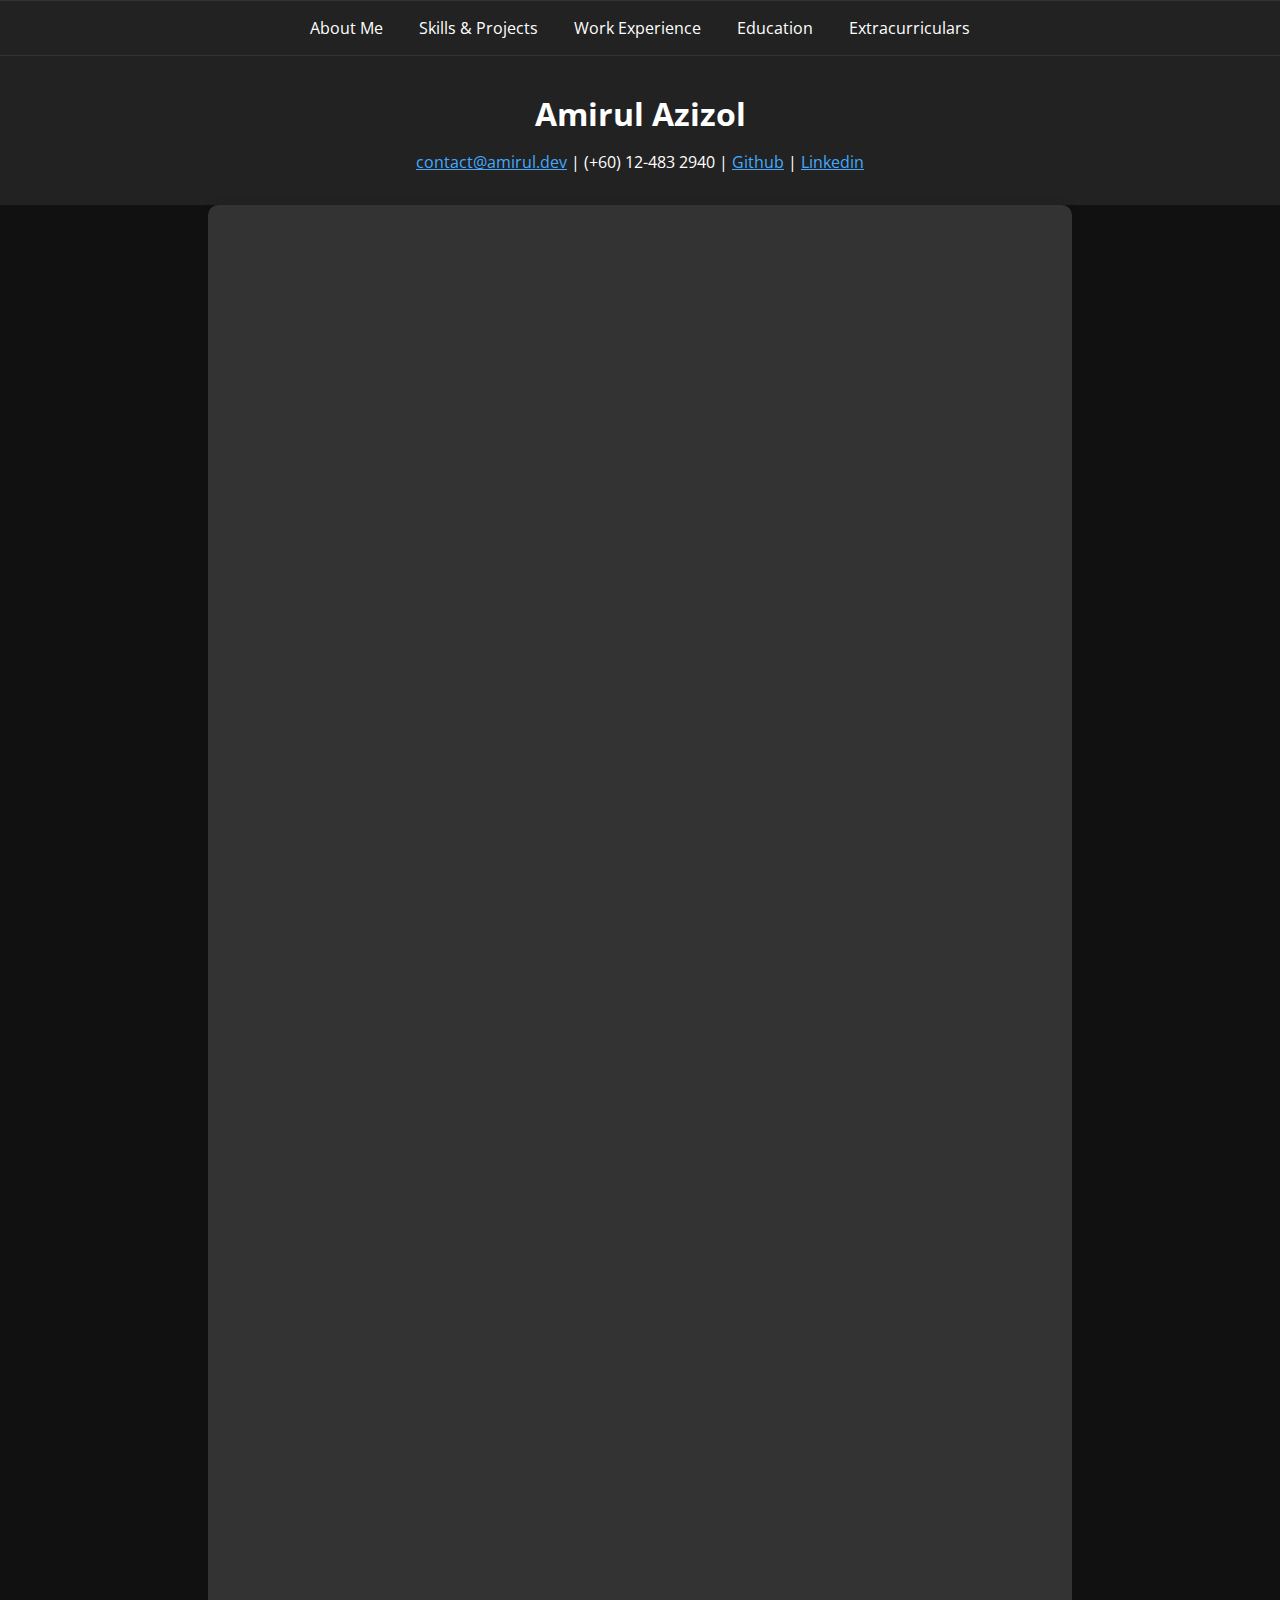
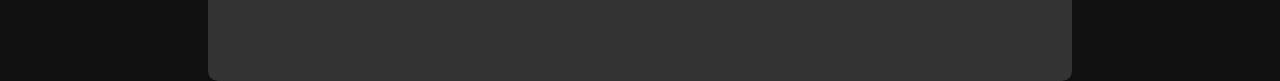
==== index.html @ 0a41a3e0 "initial commit" ====
<!DOCTYPE html>
<html lang="en">
<head>
<meta charset="UTF-8">
<meta name="viewport" content="width=device-width, initial-scale=1.0">
<title>Amirul Azizol</title>
<link rel="stylesheet" href="styles.css">
<link href="https://fonts.googleapis.com/css2?family=Open+Sans:wght@400;600;700&display=swap" rel="stylesheet">
</head>
<body>
  <header style="margin-top: 55px;">
    <h1>Amirul Azizol</h1>
    <p></p><a href="https://mail.google.com/">contact@amirul.dev</a> | (+60) 12-483 2940 | <a href="https://github.com/brightcosmo" target="_blank">Github</a> | <a href="https://www.linkedin.com/in/amirulazizol/" target="_blank2">Linkedin</a></p>
  </header>
  <nav>
    <ul>
      <li><a href="#about">About Me</a></li>
      <li><a href="#skills">Skills & Projects</a></li>
      <li><a href="#work">Work Experience</a></li>
      <li><a href="#education">Education</a></li>
      <li><a href="#extracurriculars">Extracurriculars</a></li>
    </ul>
  </nav>
  <div class="container">
    <section id="about" class="fade-in-up-scroll" style="margin-top: 0px;">
      <h2 style="margin-top: 0;">About Me</h2>
      <p>
        I am a second year student pursuing a bachelor's in Computer Science. I am proficient in English and Malay, and I have years of experience in numerous programming languages, software, and other skills listed below. I have a passion for software development, cybersecurity, and data science but am eager to develop my skills in a variety of tech fields. I aspire to be a software developer or a cybersecurity expert in the future.
      </p>
    </section>
    <section id="skills" class="fade-in-up-scroll">
      <h2>Skills & Projects</h2>
      <p><strong>Skills:</strong> HTML & CSS, Cybersecurity, Mobile App Development, UI/UX design (Figma), Database Management, Data Visualization (Tableau), Scrum & Agile Framework</p>
      <p><strong>Programming Languages:</strong> Python, Java, Javascript, R, Typescript, Haskell</p>
      <p><strong>Projects:</strong> KitaHack 2023 Participant - Our team developed an app called Vital Vision, a health-focused smartphone app that uses photoplethysmography to detect the user's heart rate without special equipment.</p>
    </section>
    <section id="work" class="fade-in-up-scroll">
      <h2>Work Experience</h2>
        <p><strong>Monash University - FIT1045 Tutor</strong> (Feb. 2023 – Present)</p>
      <ul>
        <li>Tutored junior students for FIT1045 (Introduction to programming)</li>
        <li>Provided online lessons, additional study materials, and general advice for the unit</li>
        <li>Also acted as a student mentor from Feb 2023 - March 2023</li>
      </ul>
    </section>
    <section id="education" class="fade-in-up-scroll">
      <h2>Education</h2>
      <p><strong>Monash University - Bachelor of Computer Science</strong> (Feb. 2022 – Present)</p>
      <ul>
        <li>Major in computer science, minor in cybersecurity</li>
        <li>Recipient of Monash High Achiever Award (top 1%)</li>
        <li>CGPA / GPA: 4.0</li>
        <li>Weighted Average Mark: 89.3</li>
    </ul>
    <p><strong>Sunway College - Monash University Foundation Year</strong> (Jan. 2021 – Nov. 2021)</p>
    <ul>
        <li>Recipient of Jeffrey Cheah Entrance Scholarship</li>
        <li>Overall Mark: 94</li>
      </ul>
    </section>
    <section id="extracurriculars" class="fade-in-up-scroll">
      <h2>Extracurriculars</h2>
      <p><strong>Monash Tennis Club - Secretary</strong> (Feb. 2023 – Present)</p>
      <ul>
        <li>Produced a CNS proposal to revive the previously disbanded club</li>
        <li>Managed basic administrative tasks such as membership registration, hiring coaches, booking venues etc</li>
        </ul>
        <p><strong>Monash Robotics Club - Activities Subcommittee</strong> (Aug. 2023 – Present)</p>
        <ul>
        <li>Responsible for 3D printing for events</li>
        </ul>
        <p><strong>Monash Career Peer - Public Relations Officer</strong> (Jan. 2023 – Jun. 2023)</p>
        <ul>
        <li>Sought internship opportunities for club members weekly</li>
        <li>Helped liaise with external parties and companies for club events</li>
    </ul>
        <p><strong>Monash Cup Tournament - Esports Caster</strong> (Aug. 2023 – Sep. 2023)</p>
    <ul>
        <li>Provided live commentary and analysis during matches</li>
        <li>Interviewed winning teams and assisted with production/observing</li>
      </ul>
    </section>
  </div>
<script>
  // Smooth scroll function
  function smoothScroll(targetOffset) {
    window.scrollTo({
      top: targetOffset,
      behavior: 'smooth'
    });
  }

  // Scroll to section on navigation click
  document.querySelectorAll('nav a').forEach(link => {
    link.addEventListener('click', function(e) {
      e.preventDefault();
      const targetSection = document.querySelector(this.getAttribute('href'));
      const targetOffset = targetSection.offsetTop - 60; // Adjust the offset as needed
      smoothScroll(targetOffset);
    });
  });

  // Apply animations when sections come into view
  const sections = document.querySelectorAll('.fade-in-up-scroll');
  sections.forEach((section, index) => {
    section.style.animation = `fadeInUp 1s ease-in-out ${index * 0.2}s forwards`; // Adjust the delay as needed
  });

  if ('scrollRestoration' in history) {
    history.scrollRestoration = 'manual';
  }
</script>
  
</body>
</html>
---- styles.css ----
body {
  font-family: 'Open Sans', sans-serif;
  margin: 0;
  padding: 0;
  background-color: #111;
  color: #fff;
}

header {
    background-color: #222;
    color: #fff;
    text-align: center;
    margin: 4rem auto 0;
    padding: 1rem;
  }

.container {
  max-width: 800px;
  padding: 2rem;
  margin: 0 auto;
  box-shadow: 0 0 10px rgba(0, 0, 0, 0.1);
  border-radius: 10px;
  background-color: #333;
}

.container section {
    margin-top: 2rem; /* Adjust as needed */
}

h1, h2 {
  margin-bottom: 0.5rem;
  text-align: center;
}

h1 {
  font-size: 2rem;
}

h2 {
  font-size: 1.5rem;
  border-bottom: 1px solid #66aaff;
  padding-bottom: 0.5rem;
}

p {
  margin-bottom: 1rem;
}

ul {
  list-style-type: disc;
  margin-left: 1.5rem;
}

@keyframes fadeInUp {
  0% {
    opacity: 0;
    transform: translateY(20px);
  }
  100% {
    opacity: 1;
    transform: translateY(0);
  }
}

section {
  margin-top: 3rem;
  opacity: 0;
  transform: translateY(20px);
  transition: opacity 1s ease-in-out, transform 1s ease-in-out;
}

@keyframes fadeInUpScroll {
  0% {
    opacity: 0;
    transform: translateY(20px);
  }
  100% {
    opacity: 1;
    transform: translateY(0);
  }
}

nav {
    background-color: #222; 
    border-top: 1px solid #333; 
    border-bottom: 1px solid #333; 
    padding: 1rem 0;
    text-align: center;
    position: fixed;
    top: 0;
    width: 100%;
    z-index: 2;
    
}
nav ul {
    list-style-type: none;
    margin: 0;
    padding: 0;
}
nav li {
    display: inline;
    margin: 0 1rem;
}
nav a {
    color: #fff;
    text-decoration: none;
    transition: color 0.3s ease-in-out;
}
nav a:hover {
    color: #44aaff;
    text-decoration: underline;
}
a {
  color: #44aaff;
  text-decoration: none;
  transition: color 0.3s ease-in-out;
  text-decoration: underline;
}
a:hover {
  color: #44aaff;
  text-decoration: underline;
}
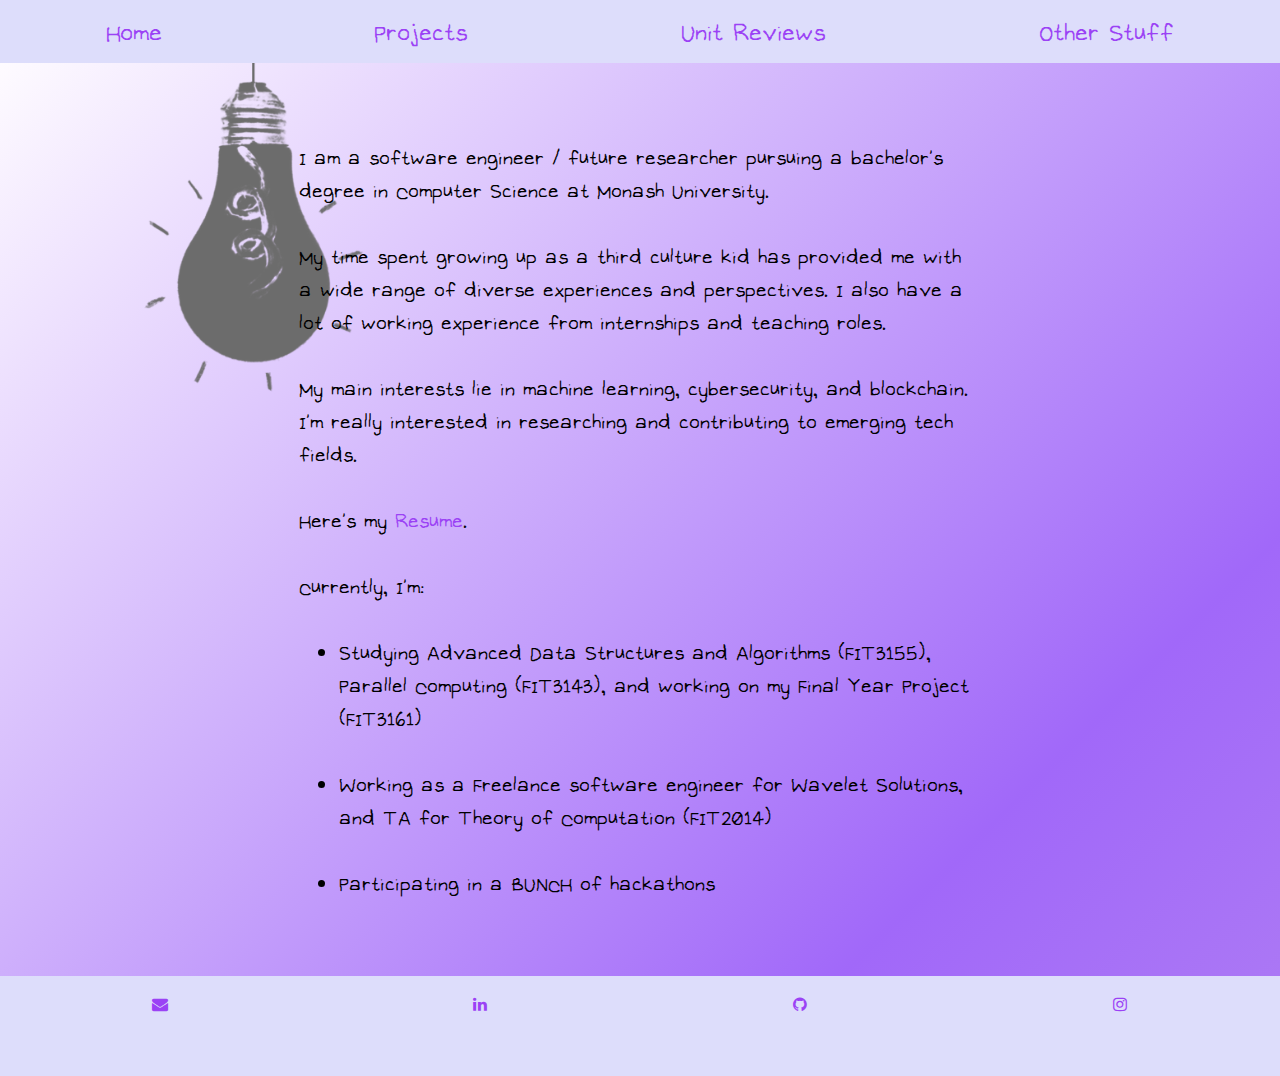
==== commit 72cbcaf8: "New initial commit" ====
--- a/index.html
+++ b/index.html
@@ -1,115 +1,60 @@
-<!DOCTYPE html>
 <html lang="en">
 <head>
-<meta charset="UTF-8">
-<meta name="viewport" content="width=device-width, initial-scale=1.0">
-<title>Amirul Azizol</title>
-<link rel="stylesheet" href="styles.css">
-<link href="https://fonts.googleapis.com/css2?family=Open+Sans:wght@400;600;700&display=swap" rel="stylesheet">
+    <meta charset="UTF-8">
+    <meta name="viewport" content="width=device-width, initial-scale=1.0">
+    <title>About</title>
+    <link rel = "stylesheet" href = "css/styles.css"/>
+    <link rel = "stylesheet" href = "css/about.css"/>
+    <link rel="stylesheet" href="https://cdnjs.cloudflare.com/ajax/libs/font-awesome/4.7.0/css/font-awesome.min.css">
+    <link href="/images/favicon.ico" rel="icon" type="image/x-icon">
+    <html xmlns="http://www.w3.org/1999/xhtml"
+      xmlns:fb="http://ogp.me/ns/fb#">
+    <meta property="og:image" content="images/favicon.ico" />
 </head>
 <body>
-  <header style="margin-top: 55px;">
-    <h1>Amirul Azizol</h1>
-    <p></p><a href="https://mail.google.com/">contact@amirul.dev</a> | (+60) 12-483 2940 | <a href="https://github.com/brightcosmo" target="_blank">Github</a> | <a href="https://www.linkedin.com/in/amirulazizol/" target="_blank2">Linkedin</a></p>
-  </header>
-  <nav>
-    <ul>
-      <li><a href="#about">About Me</a></li>
-      <li><a href="#skills">Skills & Projects</a></li>
-      <li><a href="#work">Work Experience</a></li>
-      <li><a href="#education">Education</a></li>
-      <li><a href="#extracurriculars">Extracurriculars</a></li>
-    </ul>
-  </nav>
-  <div class="container">
-    <section id="about" class="fade-in-up-scroll" style="margin-top: 0px;">
-      <h2 style="margin-top: 0;">About Me</h2>
-      <p>
-        I am a second year student pursuing a bachelor's in Computer Science. I am proficient in English and Malay, and I have years of experience in numerous programming languages, software, and other skills listed below. I have a passion for software development, cybersecurity, and data science but am eager to develop my skills in a variety of tech fields. I aspire to be a software developer or a cybersecurity expert in the future.
-      </p>
-    </section>
-    <section id="skills" class="fade-in-up-scroll">
-      <h2>Skills & Projects</h2>
-      <p><strong>Skills:</strong> HTML & CSS, Cybersecurity, Mobile App Development, UI/UX design (Figma), Database Management, Data Visualization (Tableau), Scrum & Agile Framework</p>
-      <p><strong>Programming Languages:</strong> Python, Java, Javascript, R, Typescript, Haskell</p>
-      <p><strong>Projects:</strong> KitaHack 2023 Participant - Our team developed an app called Vital Vision, a health-focused smartphone app that uses photoplethysmography to detect the user's heart rate without special equipment.</p>
-    </section>
-    <section id="work" class="fade-in-up-scroll">
-      <h2>Work Experience</h2>
-        <p><strong>Monash University - FIT1045 Tutor</strong> (Feb. 2023 – Present)</p>
-      <ul>
-        <li>Tutored junior students for FIT1045 (Introduction to programming)</li>
-        <li>Provided online lessons, additional study materials, and general advice for the unit</li>
-        <li>Also acted as a student mentor from Feb 2023 - March 2023</li>
-      </ul>
-    </section>
-    <section id="education" class="fade-in-up-scroll">
-      <h2>Education</h2>
-      <p><strong>Monash University - Bachelor of Computer Science</strong> (Feb. 2022 – Present)</p>
-      <ul>
-        <li>Major in computer science, minor in cybersecurity</li>
-        <li>Recipient of Monash High Achiever Award (top 1%)</li>
-        <li>CGPA / GPA: 4.0</li>
-        <li>Weighted Average Mark: 89.3</li>
-    </ul>
-    <p><strong>Sunway College - Monash University Foundation Year</strong> (Jan. 2021 – Nov. 2021)</p>
-    <ul>
-        <li>Recipient of Jeffrey Cheah Entrance Scholarship</li>
-        <li>Overall Mark: 94</li>
-      </ul>
-    </section>
-    <section id="extracurriculars" class="fade-in-up-scroll">
-      <h2>Extracurriculars</h2>
-      <p><strong>Monash Tennis Club - Secretary</strong> (Feb. 2023 – Present)</p>
-      <ul>
-        <li>Produced a CNS proposal to revive the previously disbanded club</li>
-        <li>Managed basic administrative tasks such as membership registration, hiring coaches, booking venues etc</li>
-        </ul>
-        <p><strong>Monash Robotics Club - Activities Subcommittee</strong> (Aug. 2023 – Present)</p>
-        <ul>
-        <li>Responsible for 3D printing for events</li>
-        </ul>
-        <p><strong>Monash Career Peer - Public Relations Officer</strong> (Jan. 2023 – Jun. 2023)</p>
-        <ul>
-        <li>Sought internship opportunities for club members weekly</li>
-        <li>Helped liaise with external parties and companies for club events</li>
-    </ul>
-        <p><strong>Monash Cup Tournament - Esports Caster</strong> (Aug. 2023 – Sep. 2023)</p>
-    <ul>
-        <li>Provided live commentary and analysis during matches</li>
-        <li>Interviewed winning teams and assisted with production/observing</li>
-      </ul>
-    </section>
-  </div>
-<script>
-  // Smooth scroll function
-  function smoothScroll(targetOffset) {
-    window.scrollTo({
-      top: targetOffset,
-      behavior: 'smooth'
-    });
-  }
+    <header>
+        <a href = "index.html"> Home </a>
+        <a href = "projects.html"> Projects</a>
+        <a href = "unitreviews.html"> Unit Reviews </a>
+        <a href = "otherstuff.html"> Other Stuff </a>
+    </header>
+    <main class="about-page">
+        <div class = 'text-container'>
+            <div class = 'hi-container'>
+                <div class = 'hi-text'>
+                    I'm Amirul. <br> I don't wait for things to happen.
+                </div>
+            </div>
+            <div class = 'about-text'>
+                I am a software engineer / future researcher pursuing a bachelor's degree in Computer Science at Monash University.
+                
+                My time spent growing up as a third culture kid has provided me with a wide range of diverse experiences and perspectives. I also have a lot of working experience from internships and teaching roles.
+                
+                My main interests lie in machine learning, cybersecurity, and blockchain. I'm really interested in researching and contributing to emerging tech fields.
 
-  // Scroll to section on navigation click
-  document.querySelectorAll('nav a').forEach(link => {
-    link.addEventListener('click', function(e) {
-      e.preventDefault();
-      const targetSection = document.querySelector(this.getAttribute('href'));
-      const targetOffset = targetSection.offsetTop - 60; // Adjust the offset as needed
-      smoothScroll(targetOffset);
-    });
-  });
-
-  // Apply animations when sections come into view
-  const sections = document.querySelectorAll('.fade-in-up-scroll');
-  sections.forEach((section, index) => {
-    section.style.animation = `fadeInUp 1s ease-in-out ${index * 0.2}s forwards`; // Adjust the delay as needed
-  });
-
-  if ('scrollRestoration' in history) {
-    history.scrollRestoration = 'manual';
-  }
-</script>
-  
+                <div style = "white-space: nowrap;">Here's my <a target = "_blank" href = "documents/Amirul_Resume.pdf">Resume</a>.</div>                
+                Currently, I'm:
+                <ul>
+                    <li> Studying Advanced Data Structures and Algorithms (FIT3155), Parallel Computing (FIT3143), and working on my Final Year Project (FIT3161)</li>
+                    <li> Working as a Freelance software engineer for Wavelet Solutions, and TA for Theory of Computation (FIT2014) </li>
+                    <li> Participating in a BUNCH of hackathons </li>
+                </ul>
+            </div>
+        </div>
+    </main>
+    <footer>
+        <div>
+            <a href = "mailto:amirulazizol.dev@gmail.com" class = "fa fa-envelope"></a>
+        </div>
+        <div>
+            <a href="https://www.linkedin.com/in/amirulazizol/" class = "fa fa-linkedin" target = "_blank"></a>
+        </div>
+        <div>
+            <a href = "https://github.com/brightcosmo" class = "fa fa-github" target = "_blank"></a>
+        </div>
+        <div>
+            <a href="https://www.instagram.com/amirul.4z/" class="fa fa-instagram" target = "_blank"></a>
+        </div>
+    </footer>
 </body>
 </html>--- a/css/styles.css
+++ b/css/styles.css
@@ -0,0 +1,104 @@
+@import url('https://fonts.cdnfonts.com/css/cascadia-code');
+@font-face {
+    font-family: 'Omori';
+    src: url('../fonts/omori.ttf') format('truetype');
+}
+
+@keyframes gradient {
+	0% {
+		background-position: 0% 50%;
+	}
+	50% {
+		background-position: 100% 50%;
+	}
+	100% {
+		background-position: 0% 50%;
+	}
+}
+
+* {
+    margin: 0;
+    padding: 0;
+    box-sizing: border-box;
+    font-family: 'Omori';
+}
+
+a:link, a:visited, a:active { 
+    text-decoration: none; 
+    color: #9b42f5; 
+}
+
+a:hover { 
+    text-decoration: none; 
+    color: #58278a; 
+}
+
+header {
+    display: flex;
+    flex-direction: row;
+    justify-content: space-around;
+    align-items: center;
+
+    min-height: 7%;
+    min-width: 100%;
+
+    background-color: rgb(221, 221, 251);
+    
+    font-size: 35px;
+
+}
+main {
+    position: relative;
+    display: flex;
+    flex-direction: row;
+
+    min-height: 86%;
+    min-width: 100%;
+
+    background: linear-gradient(135deg, #fefbff, #a168f9, #c8a4e9, #f6c0f8, #9ec5e2, #fefbff);
+	background-size: 400% 400%;
+	animation: gradient 10s ease infinite;
+
+    backdrop-filter: blur(8px);
+    overflow: scroll;
+    padding: 0px;
+}
+
+main::before {
+    content: '';
+    position: absolute;
+    top: 0;
+    left: 32.5%;
+    width: 35%;
+    height: 90%;
+    background-image: url('../images/bulb4.png');
+    background-size: cover;
+    background-position: center;
+    opacity: 0.35;
+    z-index: -1; 
+}
+
+footer {
+    display: flex;
+    flex-direction: row;
+    justify-content: space-around;
+    align-items: center;
+
+    min-height: 7%;
+    min-width: 100%;
+    
+    background-color: rgb(221, 221, 251);
+}
+
+.fa {
+    padding: 20px;
+    font-size: 50px;
+    width: 100px;
+    text-align: center;
+    text-decoration: none;
+    height: 100px;
+  }
+  
+  .fa:hover {
+    opacity: 0.7;
+  }--- a/css/about.css
+++ b/css/about.css
@@ -0,0 +1,72 @@
+@keyframes typing {
+    from {width: 0}
+    to {width: 35%}
+}
+@font-face {
+    font-family: 'Omori';
+    src: url('../fonts/omori.ttf') format('truetype');
+}
+
+.text-container {
+    display: flex;
+    flex-direction: row;
+    justify-content: center;
+    align-items: center;
+    white-space: pre-line;
+    margin: 20px;
+    min-height: 50%;
+    max-width: 100%;
+    padding: 0;
+}
+
+.hi-container {
+    overflow:hidden;
+    justify-content: center;
+    flex-direction:row;
+    white-space: nowrap;
+    align-items: center;
+    width: 0;
+    animation: typing 1s steps(35, end) forwards;
+}
+
+.hi-text {
+    font-size: 3rem;
+    text-wrap: wrap;
+    font-family: 'Omori';
+}
+
+.hi-image {
+    max-width: 50%;
+    max-height: 50%;
+    object-fit: contain;
+}
+
+.about-text {
+    display: flex;
+    flex-direction:column; 
+    font-size: 1.8rem;
+    margin: 1.5rem;
+    justify-content: center;
+    text-transform: none;
+    color: black;
+    text-wrap: wrap;
+    max-width: 55%;
+}
+
+ul {
+    padding-left: 40px;
+}
+
+.about-page::before {
+    content: '';
+    position: absolute;
+    top: -4%;
+    left: 10%;
+    width: 20%;
+    height: 45%;
+    background-image: url('../images/bulb3_2.png');
+    background-size: cover;
+    background-position: center center;
+    opacity: 1;
+    z-index: -1;
+}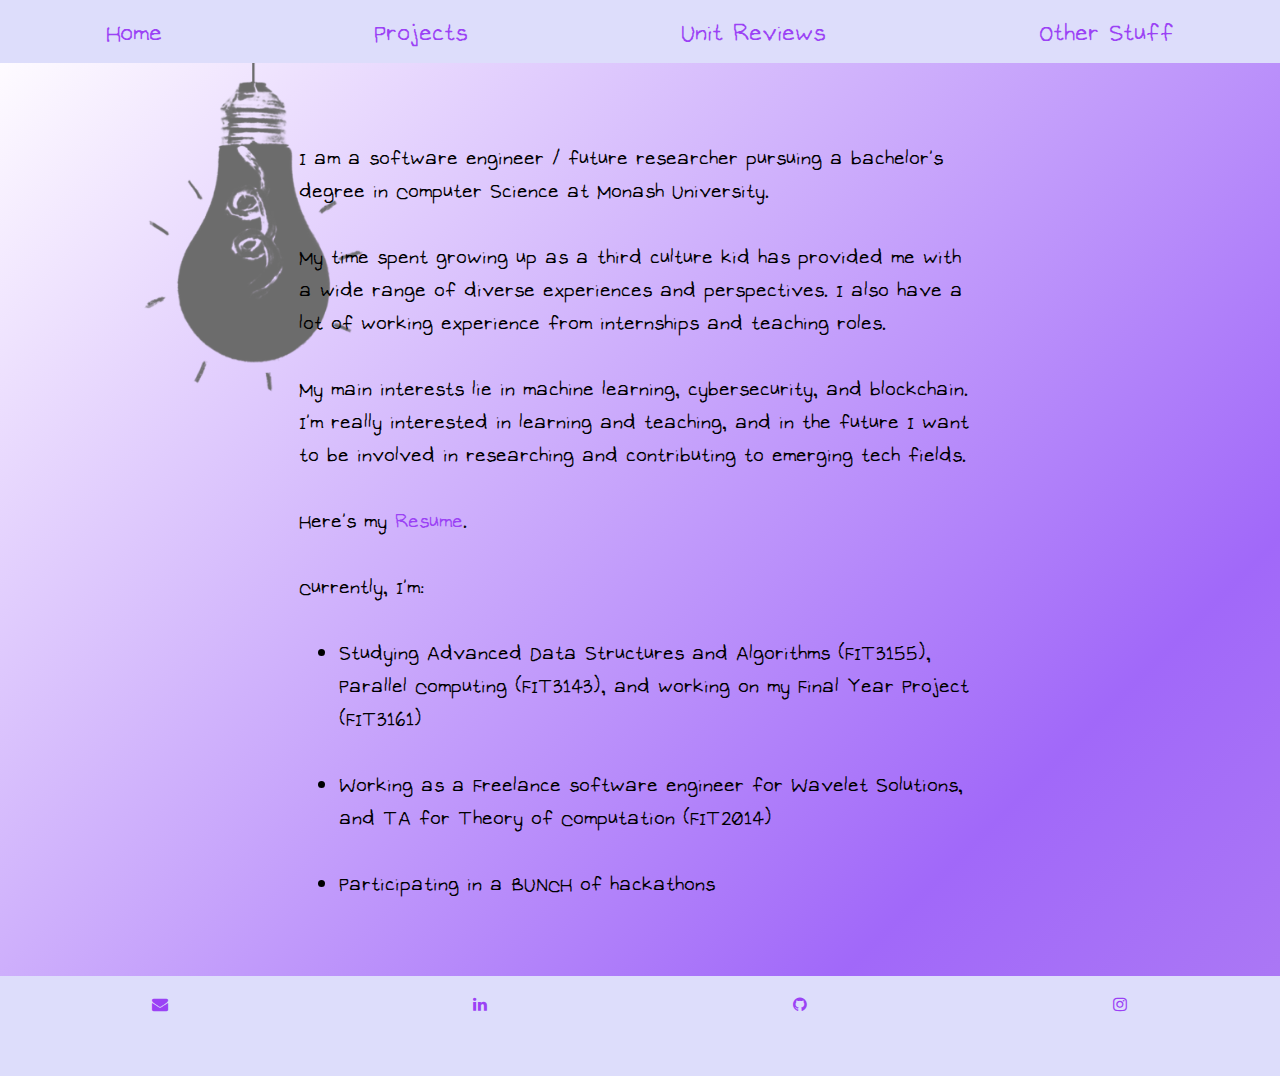
==== commit 2275f1a7: "Home page message" ====
--- a/index.html
+++ b/index.html
@@ -30,7 +30,7 @@
                 
                 My time spent growing up as a third culture kid has provided me with a wide range of diverse experiences and perspectives. I also have a lot of working experience from internships and teaching roles.
                 
-                My main interests lie in machine learning, cybersecurity, and blockchain. I'm really interested in researching and contributing to emerging tech fields.
+                My main interests lie in machine learning, cybersecurity, and blockchain. I'm really interested in learning and teaching, and in the future I want to be involved in researching and contributing to emerging tech fields.
 
                 <div style = "white-space: nowrap;">Here's my <a target = "_blank" href = "documents/Amirul_Resume.pdf">Resume</a>.</div>                
                 Currently, I'm:
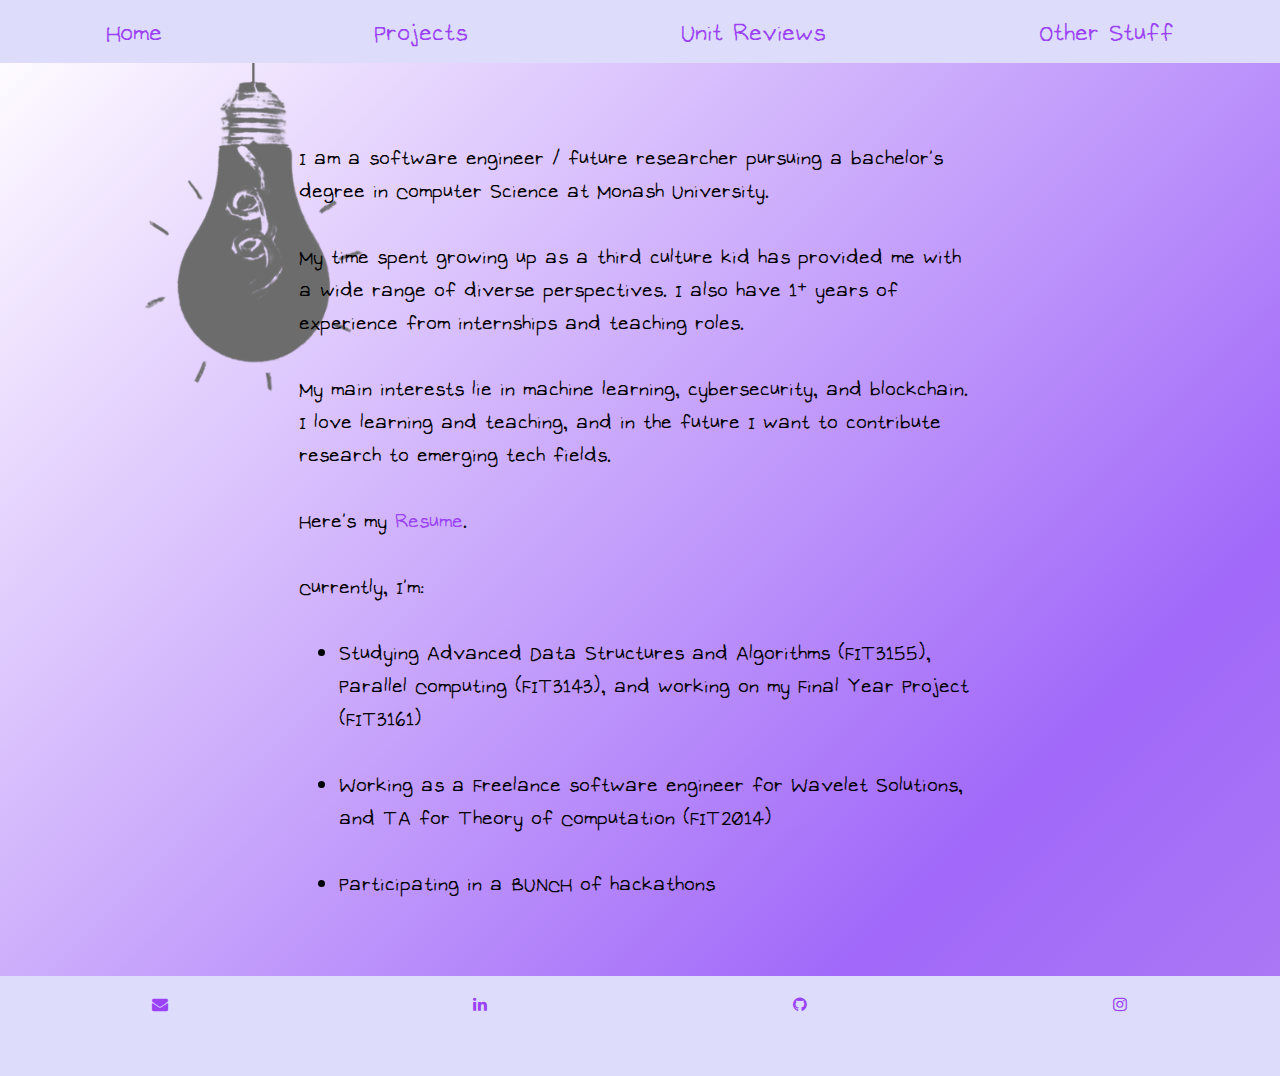
==== commit 835ac3fc: "Reworked as single page app" ====
--- a/index.html
+++ b/index.html
@@ -2,9 +2,12 @@
 <head>
     <meta charset="UTF-8">
     <meta name="viewport" content="width=device-width, initial-scale=1.0">
-    <title>About</title>
+    <title>amirul.dev</title>
     <link rel = "stylesheet" href = "css/styles.css"/>
     <link rel = "stylesheet" href = "css/about.css"/>
+    <link rel = "stylesheet" href = "css/projects.css"/>
+    <link rel = "stylesheet" href = "css/unitreviews.css"/>
+    <link rel = "stylesheet" href = "css/otherstuff.css"/>
     <link rel="stylesheet" href="https://cdnjs.cloudflare.com/ajax/libs/font-awesome/4.7.0/css/font-awesome.min.css">
     <link href="/images/favicon.ico" rel="icon" type="image/x-icon">
     <html xmlns="http://www.w3.org/1999/xhtml"
@@ -13,35 +16,12 @@
 </head>
 <body>
     <header>
-        <a href = "index.html"> Home </a>
-        <a href = "projects.html"> Projects</a>
-        <a href = "unitreviews.html"> Unit Reviews </a>
-        <a href = "otherstuff.html"> Other Stuff </a>
+        <a href="#" onclick="loadContent('about')">Home</a>
+        <a href="#" onclick="loadContent('projects')">Projects</a>
+        <a href="#" onclick="loadContent('unitreviews')">Unit Reviews</a>
+        <a href="#" onclick="loadContent('otherstuff')">Other Stuff</a>
     </header>
-    <main class="about-page">
-        <div class = 'text-container'>
-            <div class = 'hi-container'>
-                <div class = 'hi-text'>
-                    I'm Amirul. <br> I don't wait for things to happen.
-                </div>
-            </div>
-            <div class = 'about-text'>
-                I am a software engineer / future researcher pursuing a bachelor's degree in Computer Science at Monash University.
-                
-                My time spent growing up as a third culture kid has provided me with a wide range of diverse experiences and perspectives. I also have a lot of working experience from internships and teaching roles.
-                
-                My main interests lie in machine learning, cybersecurity, and blockchain. I'm really interested in learning and teaching, and in the future I want to be involved in researching and contributing to emerging tech fields.
-
-                <div style = "white-space: nowrap;">Here's my <a target = "_blank" href = "documents/Amirul_Resume.pdf">Resume</a>.</div>                
-                Currently, I'm:
-                <ul>
-                    <li> Studying Advanced Data Structures and Algorithms (FIT3155), Parallel Computing (FIT3143), and working on my Final Year Project (FIT3161)</li>
-                    <li> Working as a Freelance software engineer for Wavelet Solutions, and TA for Theory of Computation (FIT2014) </li>
-                    <li> Participating in a BUNCH of hackathons </li>
-                </ul>
-            </div>
-        </div>
-    </main>
+    <main class="content" id="content"></main>
     <footer>
         <div>
             <a href = "mailto:amirulazizol.dev@gmail.com" class = "fa fa-envelope"></a>
@@ -56,5 +36,6 @@
             <a href="https://www.instagram.com/amirul.4z/" class="fa fa-instagram" target = "_blank"></a>
         </div>
     </footer>
+    <script src="scripts/script.js"></script>
 </body>
 </html>--- a/css/styles.css
+++ b/css/styles.css
@@ -62,6 +62,7 @@
     backdrop-filter: blur(8px);
     overflow: scroll;
     padding: 0px;
+    overflow-y: hidden;
 }
 
 main::before {
--- a/css/projects.css
+++ b/css/projects.css
@@ -0,0 +1,26 @@
+.projects-container{
+    display: flex;
+    flex-direction:row;
+    align-items:center;
+    justify-content: center;
+    min-height: 500px;
+    white-space: nowrap;
+    padding: 10px;
+    gap:10px;
+}
+
+.project-container{
+    display:flex;
+    flex-direction:column;
+    min-width: 500px;
+    min-height: 500px;
+    white-space: pre-line;
+    border: 2px solid black;
+    padding: 10px;
+    border-radius:6px;
+    font-size: 25px;
+}
+
+ul {
+    padding-left: 40px;
+}--- a/css/unitreviews.css
+++ b/css/unitreviews.css
@@ -0,0 +1,28 @@
+.reviews-container{
+    display: flex;
+    flex-direction:row;
+    align-items:center;
+    justify-content: center;
+    min-height: 500px;
+    white-space: nowrap;
+    padding: 10px;
+    gap:10px;
+}
+
+.review-container{
+    display:flex;
+    flex-direction:column;
+    white-space: pre-line;
+
+    min-width: 300px;
+    min-height: 500px;
+    white-space: pre-line;
+    border: 2px solid black;
+    border-radius:6px;
+    padding: 10px;
+    font-size: 25px;
+}
+
+ul {
+    padding-left: 40px;
+}--- a/css/otherstuff.css
+++ b/css/otherstuff.css
@@ -0,0 +1,64 @@
+.otherstuffs-container{
+    display: flex;
+    flex-direction:row;
+    align-items:center;
+    justify-content: center;
+    min-height: 500px;
+    white-space: nowrap;
+    padding: 10px;
+    gap:10px;
+}
+
+.otherstuff-container{
+    display:flex;
+    flex-direction:column;
+
+    min-width: 400px;
+    min-height: 700px;
+    white-space: pre-line;
+    border: 2px solid black;
+    border-radius:6px;
+    padding: 10px;
+    font-size: 25px;
+}
+
+ul {
+    padding-left: 40px;
+}
+
+#random-playlist {
+    padding: 5px 5px;
+    font-size: 16px;
+    border: none;
+    border-radius: 5px;
+    background-color: #4CAF50;
+    color: white; 
+    cursor: pointer;
+    transition: background-color 0.3s ease;
+    grid-column: 2;
+    margin-left: 5px;
+    margin-right: 5px;
+}
+
+#random-playlist:hover {
+    background-color: #45a049;
+}
+
+#playlist-container {
+    display: flex;
+    flex-direction: column;
+    justify-content: flex-start;
+}
+
+.playlist-header {
+    display: grid;
+    grid-template-columns: 1fr 1fr;
+    gap: 20px; 
+    margin-bottom: 10px;
+}
+
+.playlist-header span {
+    font-size: 25px;
+    margin-top: 10px;
+    grid-column: 1;
+}
